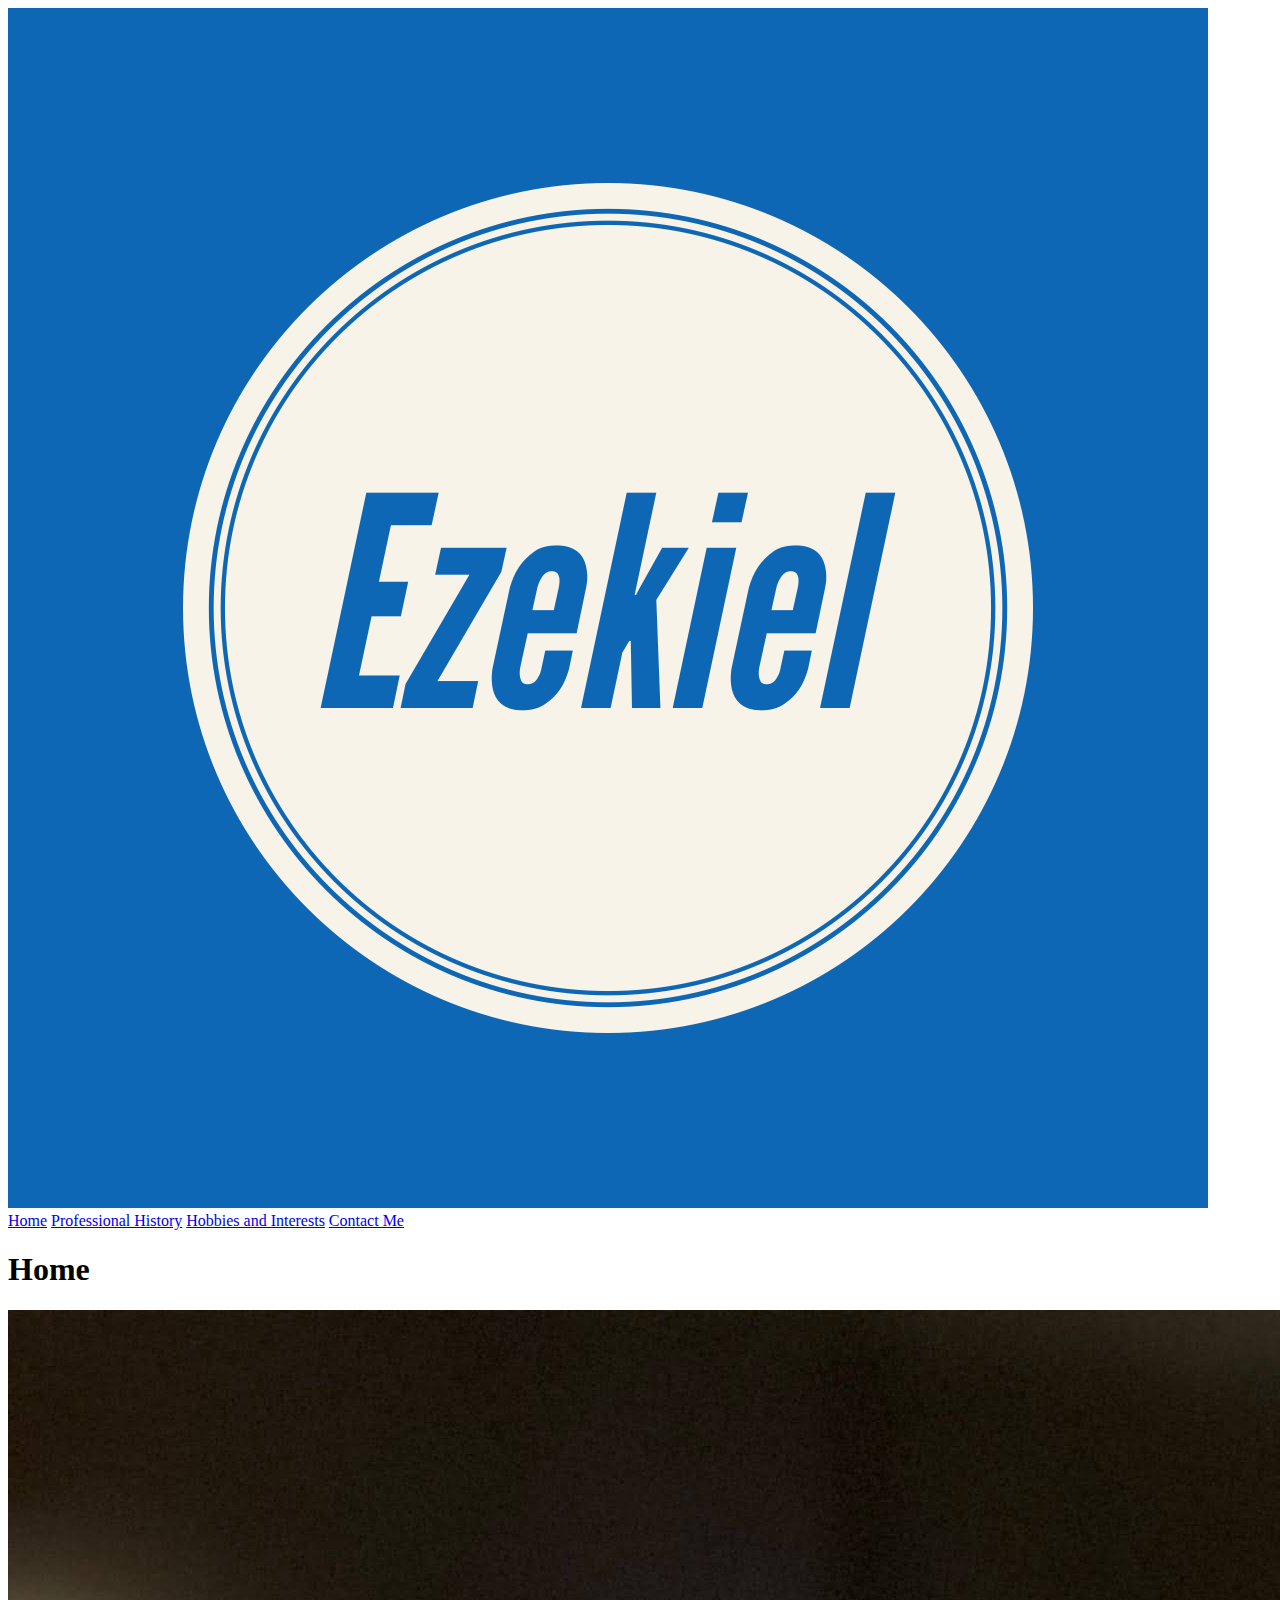
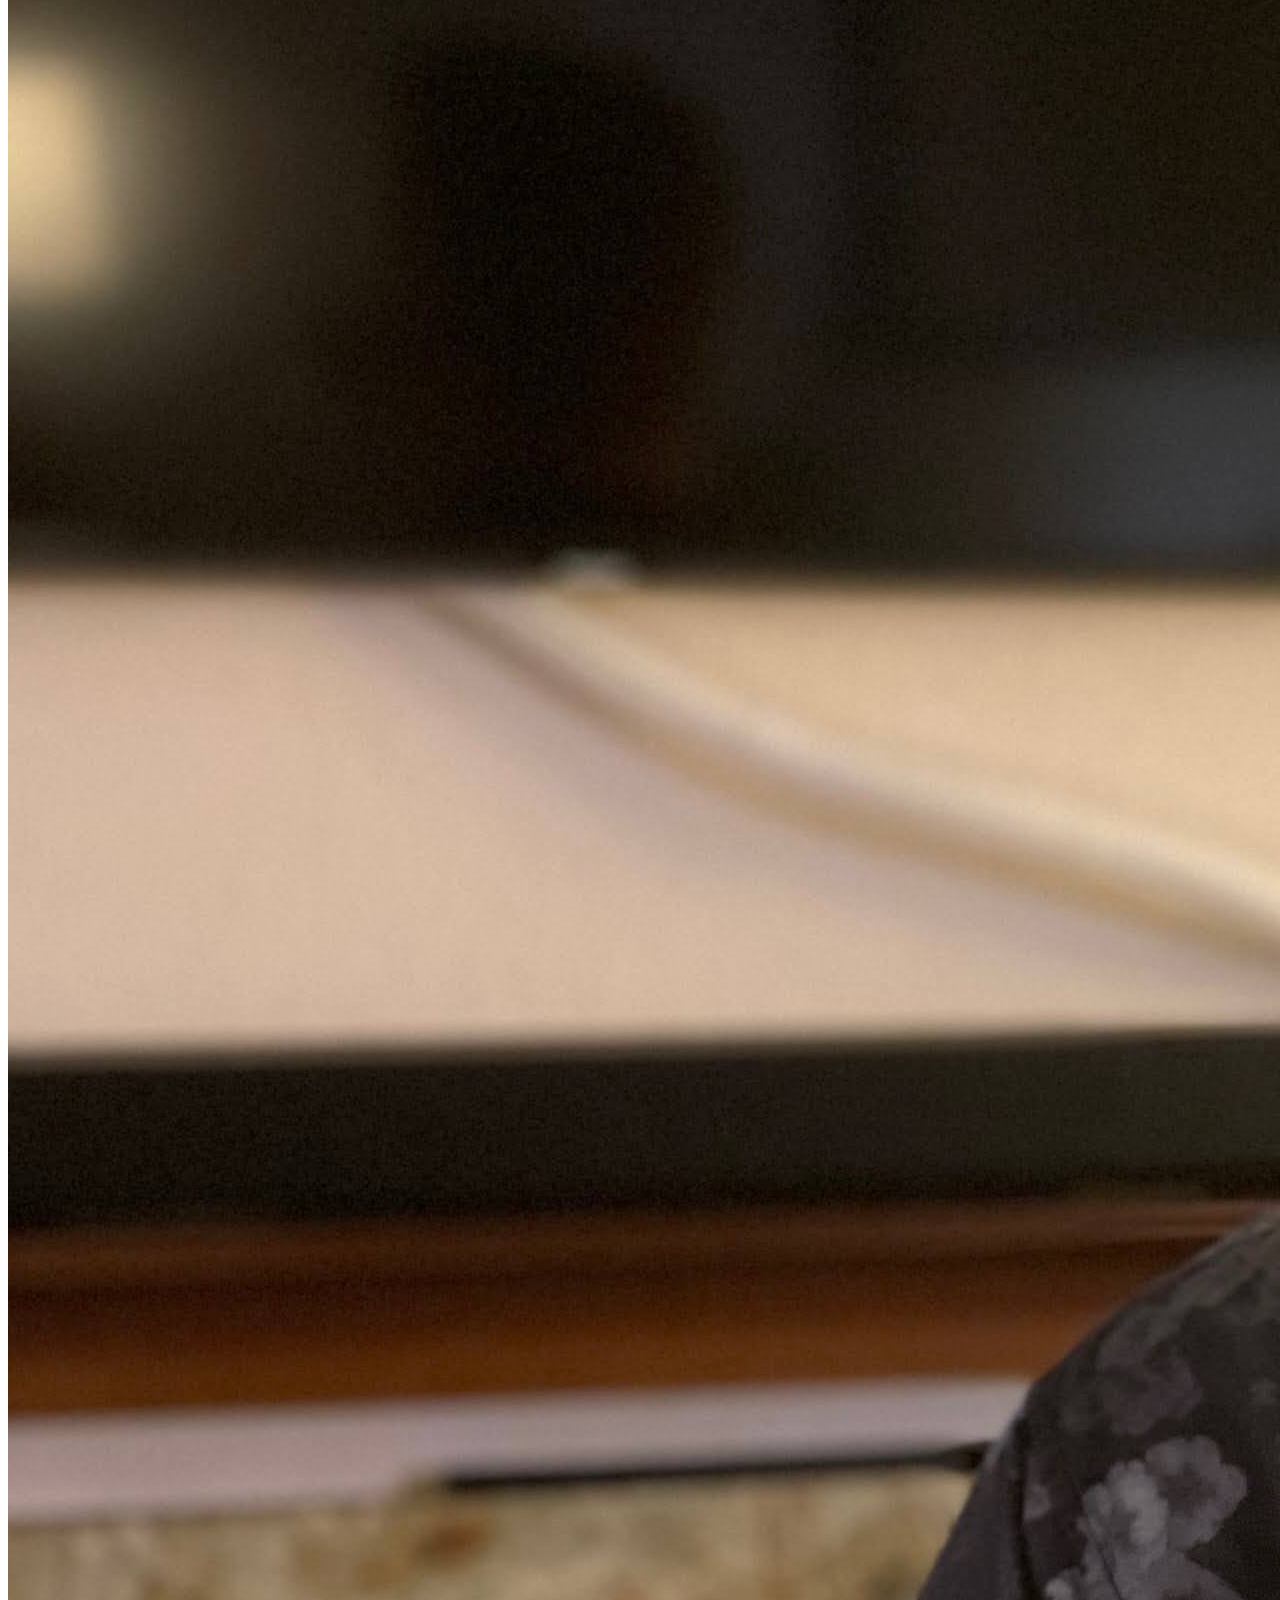
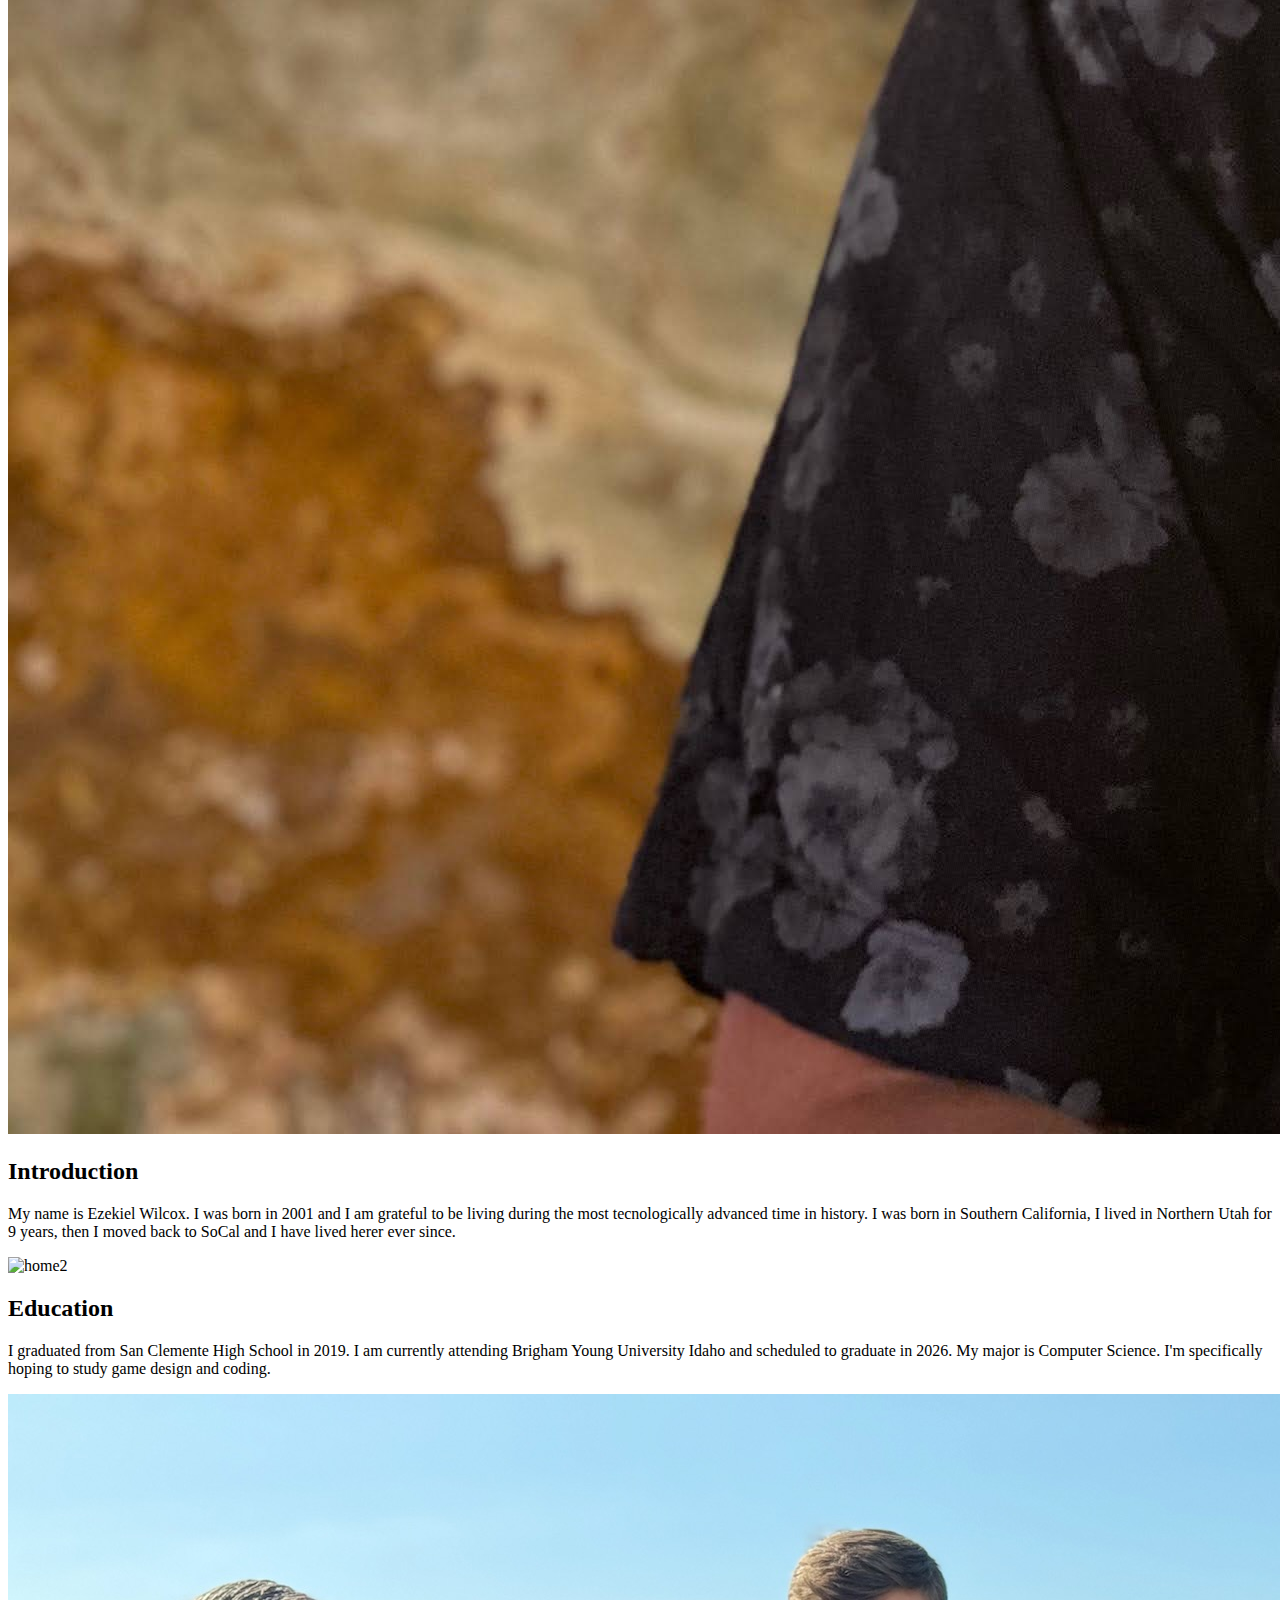
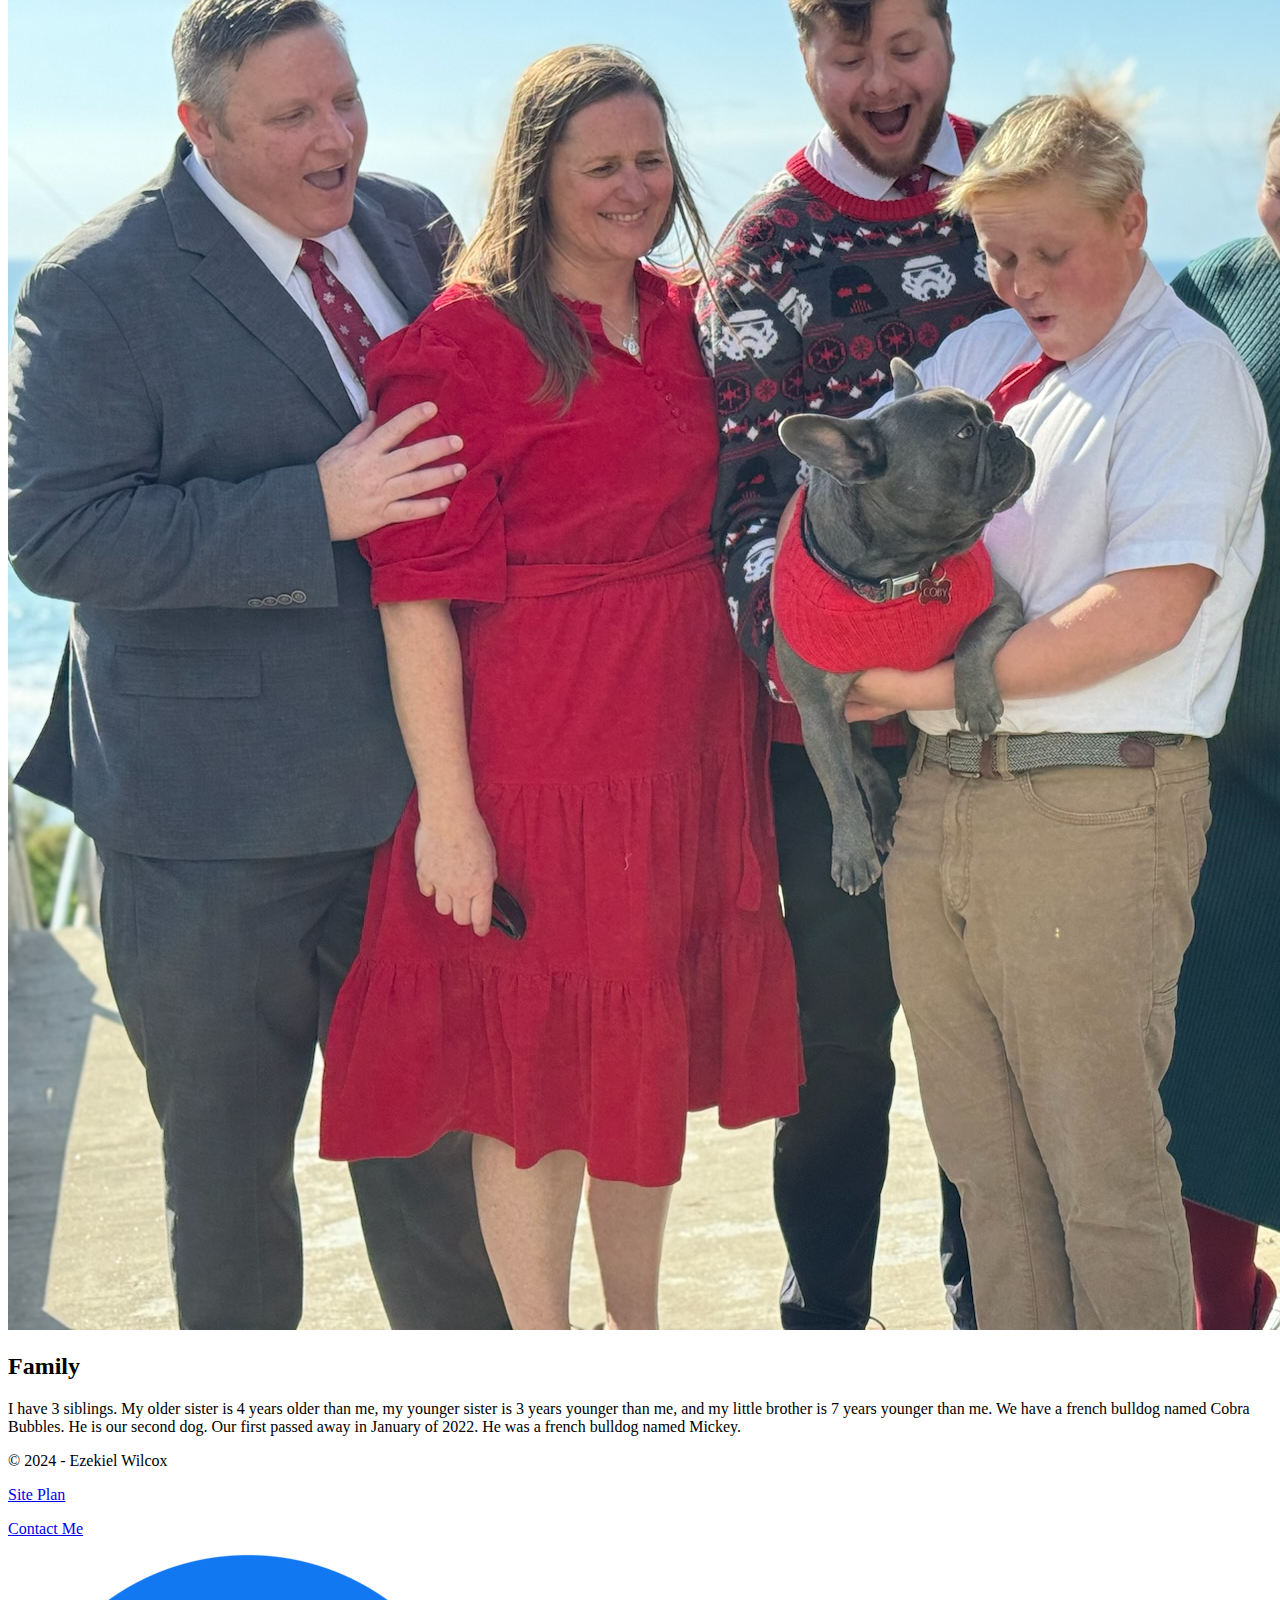
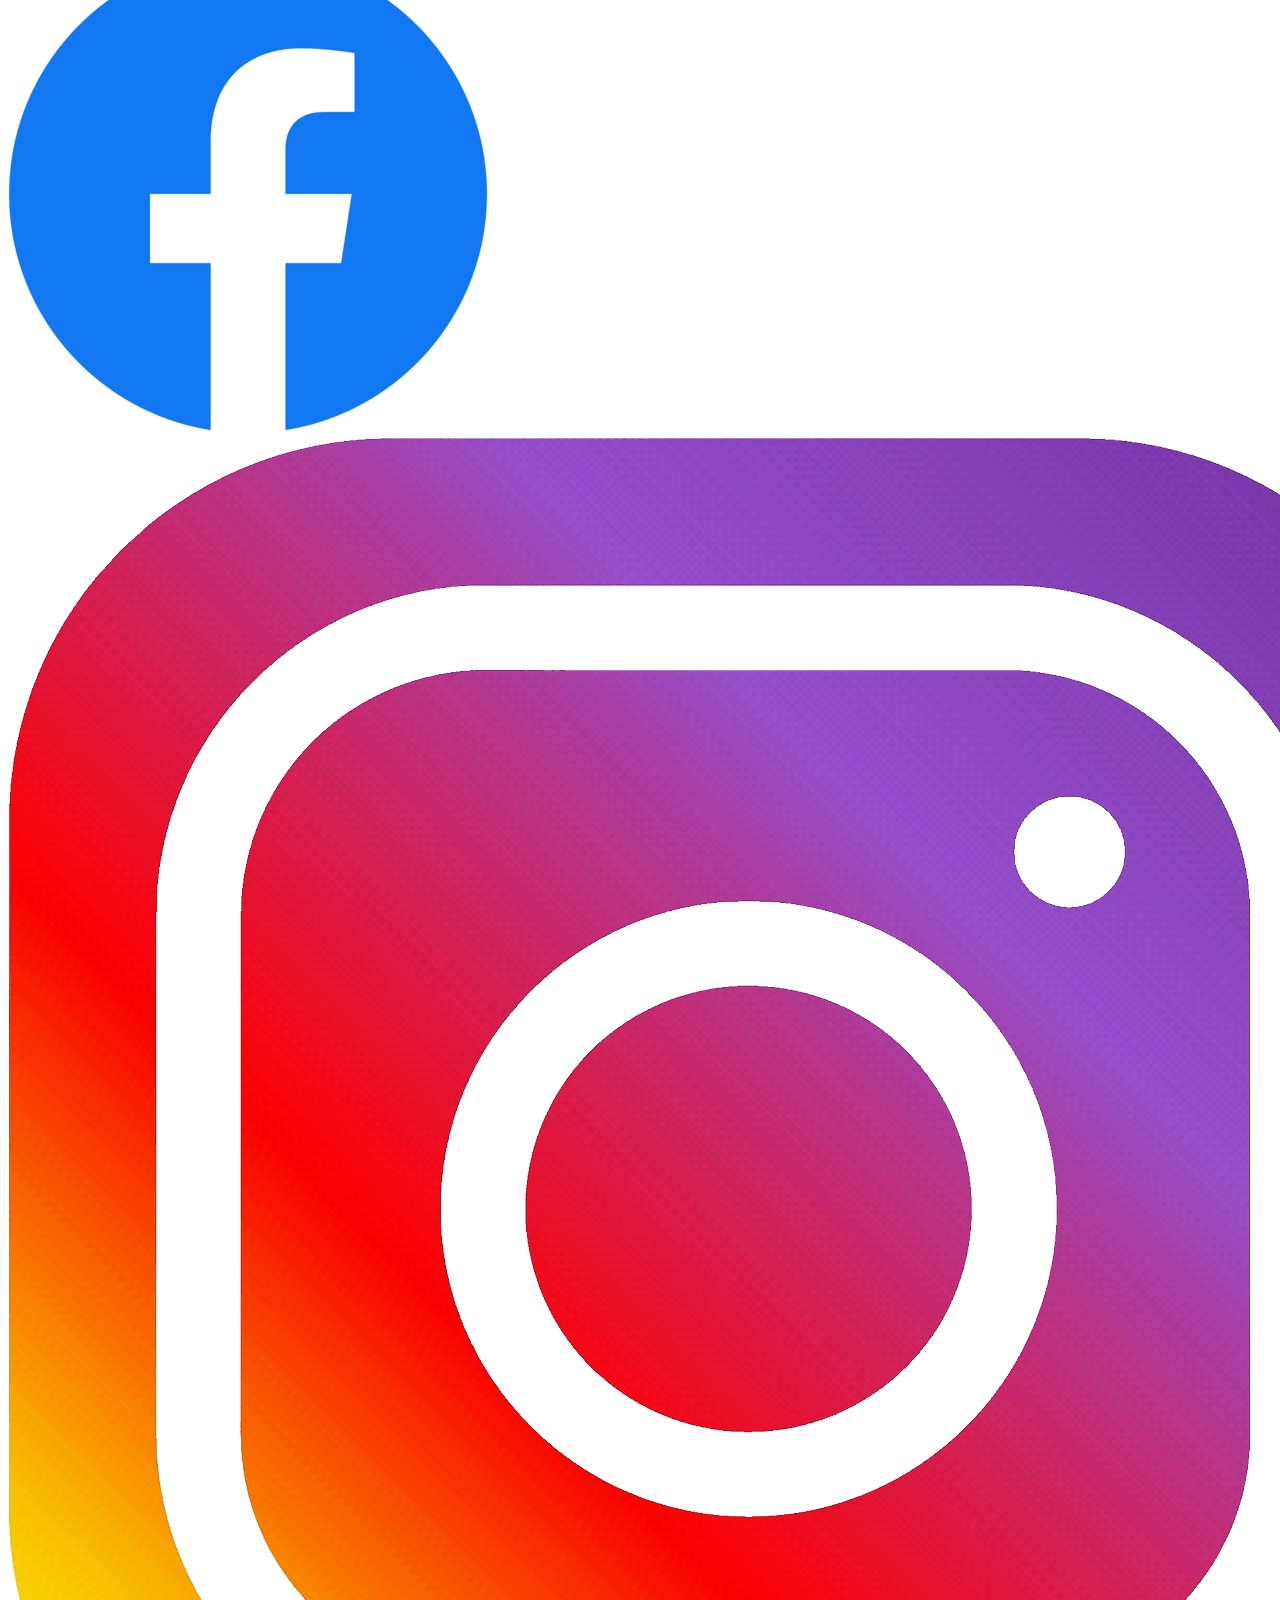
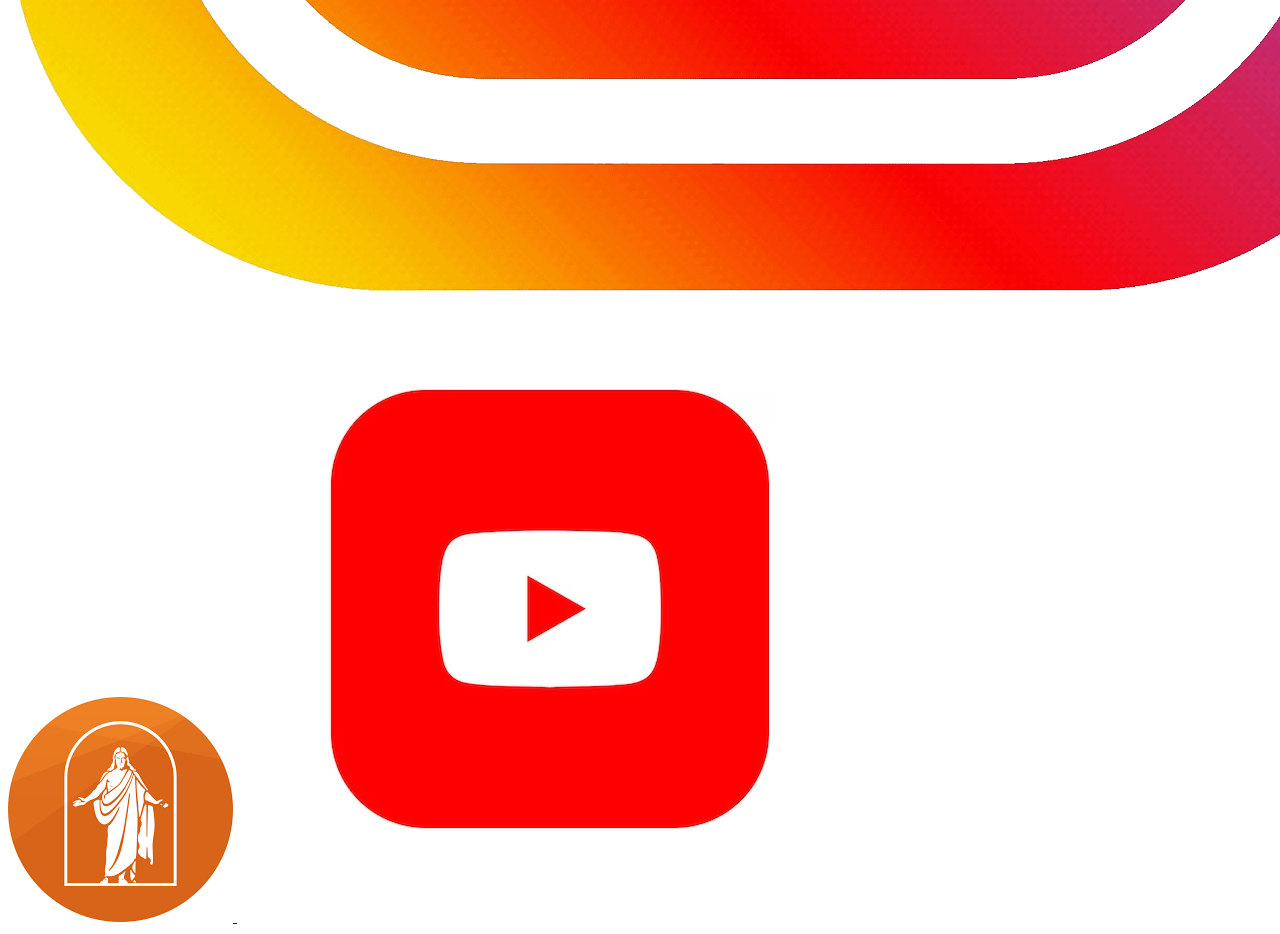
==== personalsite/index.html @ 20a60b7f "personal site html and content" ====
<!DOCTYPE html>
<html lang="en">
<head>
    <meta charset="UTF-8">
    <meta http-equiv="X-UA-Compatible" content="IE=edge">
    <meta name="viewport" content="width=device-width, initial-scale=1.0">
    <title>Ezekiel's Personal Site | Home</title>
    <link rel="stylesheet" href="styles/tbd.css">
</head>
<body>
    <div id="content">
        <header>
            <a id="logo_link" href="index.html">
                <img class="logo" src="images/ezekiel-logo.jpeg" alt="ezekiel-logo">
            </a>
            <nav>
                <a href="index.html">Home</a>
                <a href="professional_history.html">Professional History</a>
                <a href="hobbies_and_interests.html">Hobbies and Interests</a>
                <a href="contactme.html">Contact Me</a>
                </nav>
        </header>
        <div id="hero">
            <section id="hero-msg">
                <h1 class="home-title">Home</h1>
            </section>
        </div>
        <main class="home-grid">
            <div id="background"></div>
            <img class="home1" src="images/home1.JPG" alt="home1">
            <section class="msg_1">
                <h2>Introduction</h2>
                <p>My name is Ezekiel Wilcox. I was born in 2001 and I am grateful to be living during the most tecnologically advanced time in history. I was born in Southern California, I lived in Northern Utah for 9 years, then I moved back to SoCal and I have lived herer ever since.</p>
            </section>
            <img class="home2" src="images/home2.JPG" alt="home2">
            <section class="msg_2">
                <h2>Education</h2>
                <p>I graduated from San Clemente High School in 2019. I am currently attending Brigham Young University Idaho and scheduled to graduate in 2026. My major is Computer Science. I'm specifically hoping to study game design and coding.</p>
            </section>
            <img class="home3" src="images/home3.JPG" alt="home3">
            <section class="msg_3">
                <h2>Family</h2>
                <p>I have 3 siblings. My older sister is 4 years older than me, my younger sister is 3 years younger than me, and my little brother is 7 years younger than me. We have a french bulldog named Cobra Bubbles. He is our second dog. Our first passed away in January of 2022. He was a french bulldog named Mickey.</p>
            </section>
        </main>
        <footer>
            <p>&copy; 2024 - Ezekiel Wilcox</p>
            <p><a href="personal-site-plan.html">Site Plan</a></p>
            <p><a href="contactme.html">Contact Me</a></p>
            <div class="social">
                <a href="https://www.facebook.com/profile.php?id=100004935918638" target="_blank">
                    <img src="images/facebook_logo.png" alt="fb icon">
                </a>
                <a href="https://www.instagram.com/3zekielwilcox/">
                    <img src="images/insta-logo.png" alt="instagram icon">
                </a>
                <a href="https://www.churchofjesuschrist.org/comeuntochrist">
                    <img src="images/comeuntochrist.png" alt="comeuntochrist icon">
                </a>
                <a href="https://www.youtube.com/channel/UCJiYwvIanVc1GBtUMlrq6Hw">
                    <img src="images/youtube-logo.avif" alt="instagram icon">
                </a>
            </div>
        </footer>
    </div>
</body>
</html>
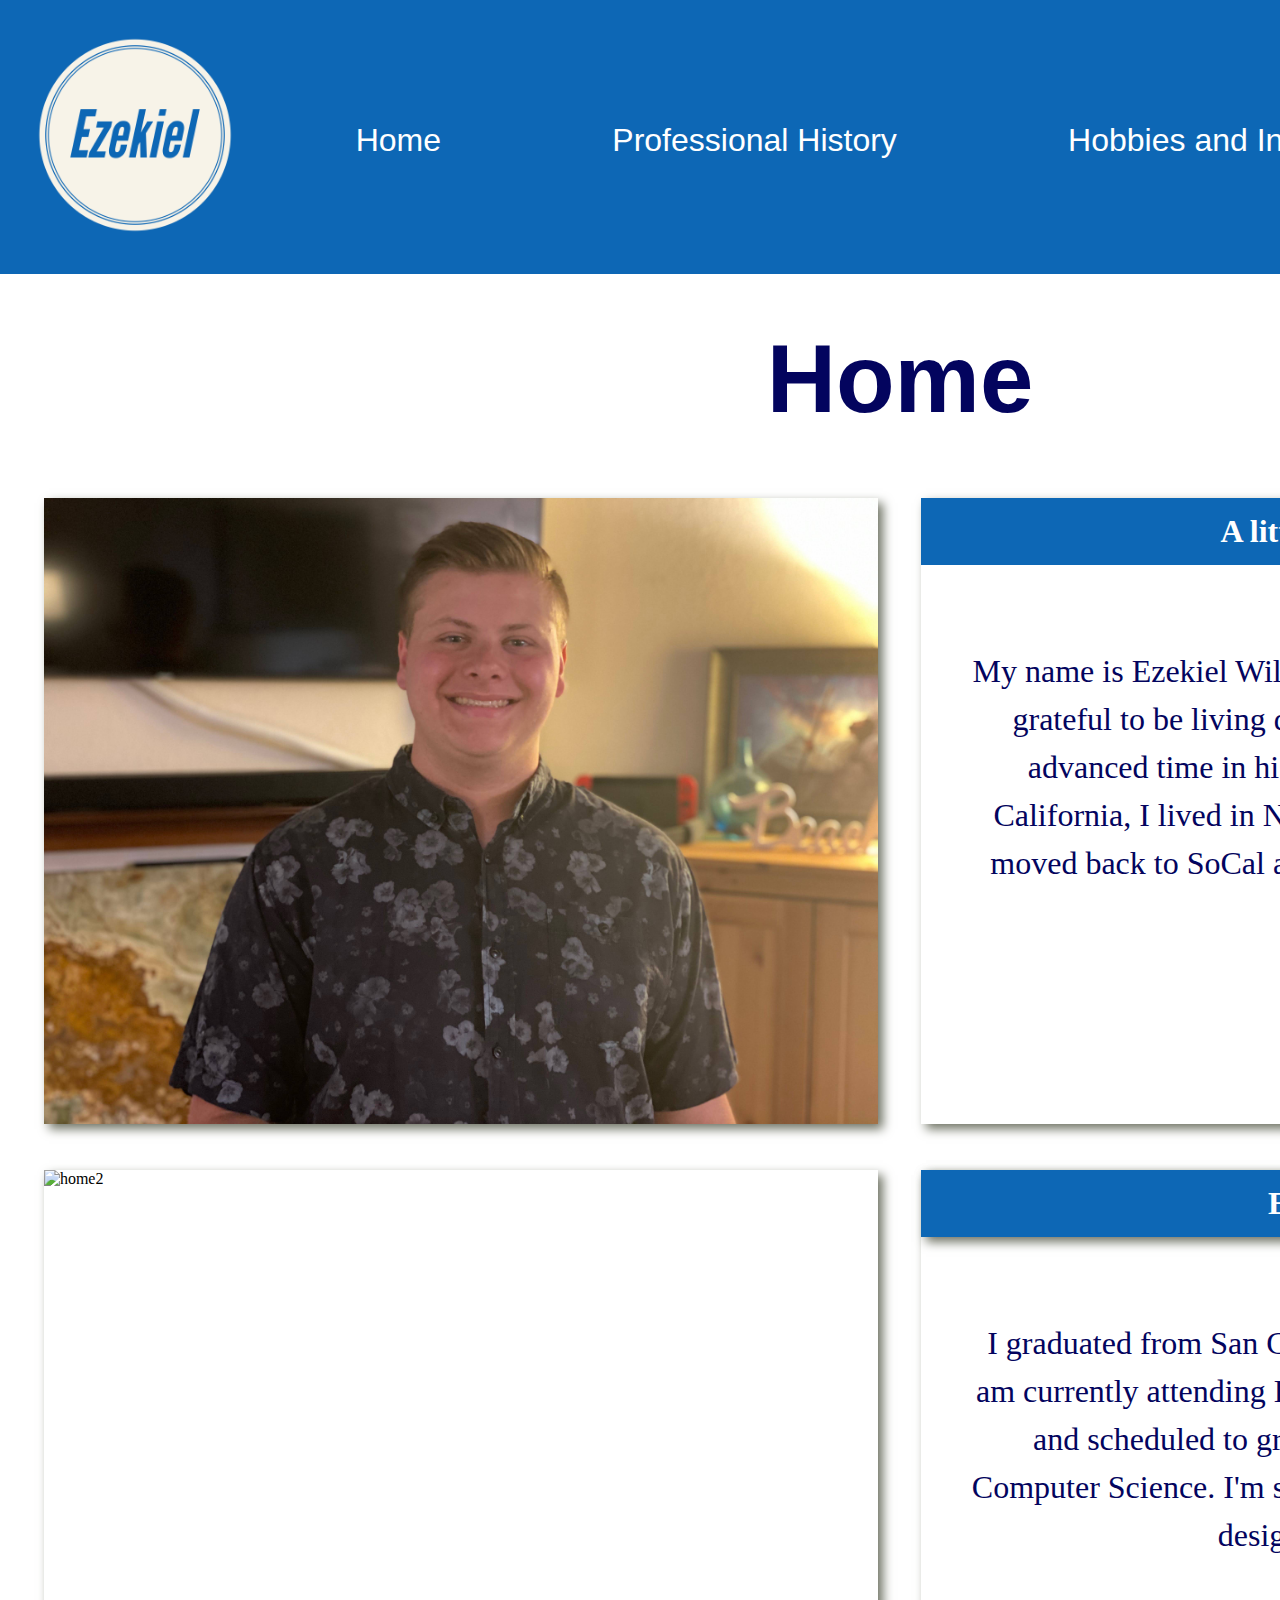
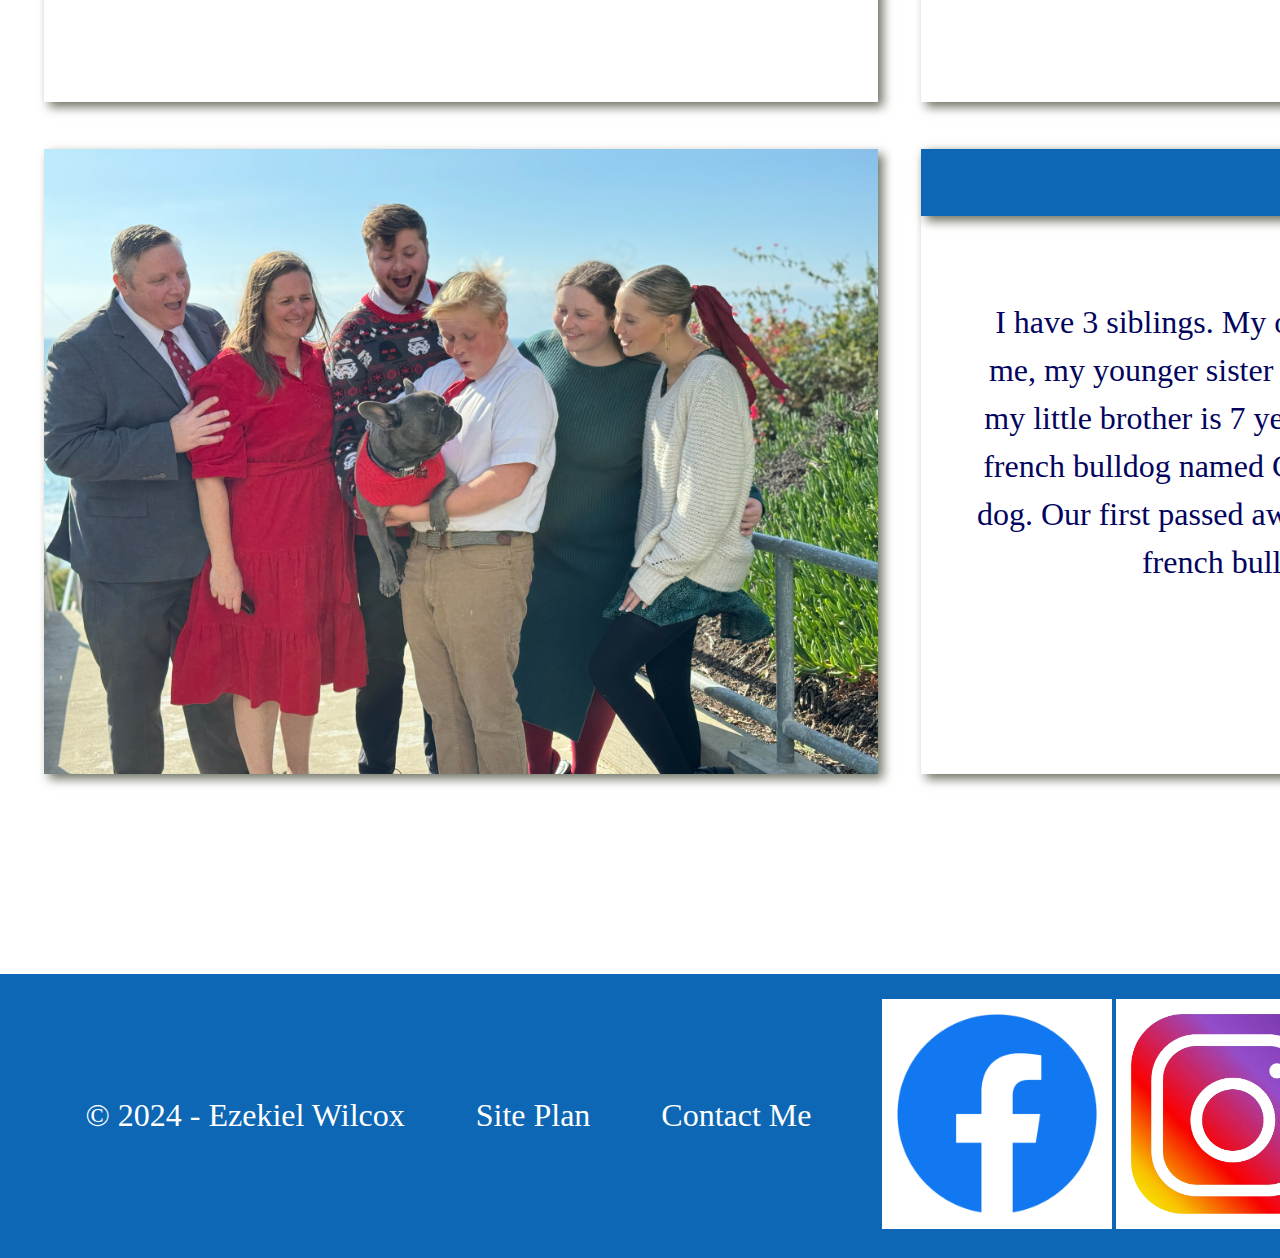
==== commit d0b84dd1: "Home page CSS" ====
--- a/personalsite/index.html
+++ b/personalsite/index.html
@@ -5,13 +5,13 @@
     <meta http-equiv="X-UA-Compatible" content="IE=edge">
     <meta name="viewport" content="width=device-width, initial-scale=1.0">
     <title>Ezekiel's Personal Site | Home</title>
-    <link rel="stylesheet" href="styles/tbd.css">
+    <link rel="stylesheet" href="styles/styles.css">
 </head>
 <body>
     <div id="content">
         <header>
             <a id="logo_link" href="index.html">
-                <img class="logo" src="images/ezekiel-logo.jpeg" alt="ezekiel-logo">
+                <img class="ezekiel-logo" src="images/ezekiel-logo.jpeg" alt="ezekiel-logo">
             </a>
             <nav>
                 <a href="index.html">Home</a>
@@ -29,8 +29,8 @@
             <div id="background"></div>
             <img class="home1" src="images/home1.JPG" alt="home1">
             <section class="msg_1">
-                <h2>Introduction</h2>
-                <p>My name is Ezekiel Wilcox. I was born in 2001 and I am grateful to be living during the most tecnologically advanced time in history. I was born in Southern California, I lived in Northern Utah for 9 years, then I moved back to SoCal and I have lived herer ever since.</p>
+                <h2>A little About Me</h2>
+                <p>My name is Ezekiel Wilcox. I was born in 2001 and I am grateful to be living during the most tecnologically advanced time in history. I was born in Southern California, I lived in Northern Utah for 9 years, then I moved back to SoCal and I have lived here ever since.</p>
             </section>
             <img class="home2" src="images/home2.JPG" alt="home2">
             <section class="msg_2">
--- a/personalsite/styles/styles.css
+++ b/personalsite/styles/styles.css
@@ -0,0 +1,202 @@
+header {
+    background-color: #0D67B5;
+    display: grid;
+    grid-template-columns: 15% auto;
+    min-width: 1800px;
+}
+
+.ezekiel-logo {
+    max-width: 100%;
+}
+
+nav {
+    display: flex;
+    justify-content: space-around;
+}
+
+nav a {
+    font-family: 'Arial', 'Sans Serif';
+    text-align: center;
+    color: #FFF;
+    background-color: #0D67B5;
+    text-decoration: none;
+    padding-top: 8%;
+    padding-left: 35px;
+    padding-right: 35px;
+    font-size: 2em;
+}
+
+nav a:hover {
+    color: #0D67B5;
+    background-color: #FFF;
+}
+
+.home-title {
+    font-family: 'Arial', 'Sans Serif';
+    font-size: 6em;
+    color: #03045E;
+    margin-top: 50px;
+    text-align: center;
+}
+
+body {
+    max-width: 100%;
+    min-width: 1800px;
+    background-color: #FFF;
+    margin: 0;
+    padding: 0;
+}
+
+h2 {
+    margin: 0;
+}
+
+#content {
+    margin: 0 auto;
+}
+
+.home-grid {
+    display: grid;
+    grid-template-columns: 2.5% 50% 50% 2.5%;
+    grid-template-rows: 1fr 2.5% 1fr 2.5% 1fr;
+    max-width: 97.5%;
+}
+
+.home1 {
+    width: 95%;
+    max-width: 100%;
+    grid-column: 2 / 3;
+    grid-row: 1 / 2;
+    box-shadow: 5px 5px 10px #6f7364;
+}
+
+.home2 {
+    width: 95%;
+    max-width: 100%;
+    grid-column: 2 / 3;
+    grid-row: 3 / 4;
+    box-shadow: 5px 5px 10px #6f7364;
+}
+
+.home3 {
+    width: 95%;
+    max-width: 100%;
+    grid-column: 2 / 3;
+    grid-row: 5 / 6;
+    box-shadow: 5px 5px 10px #6f7364;
+}
+
+.msg_1 {
+    width: 95%;
+    background-color: #FFF;
+    grid-column: 3 / 4;
+    grid-row: 1 / 2;
+    box-shadow: 5px 5px 10px #6f7364;
+}
+
+.msg_1 h2 {
+    color: #FFF;
+    background-color: #0D67B5;
+    font-size: 2em;
+    padding: 15px;
+    text-align: center;
+    box-shadow: 5px #6f7364;
+}
+
+.msg_1 p {
+    color: #03045E;
+    font-family: 'Sans Serif';
+    font-size: 2em;
+    text-align: center;
+    line-height: 1.5em;
+    padding: 50px;
+}
+
+.msg_2 {
+    width: 95%;
+    background-color: #FFF;
+    grid-column: 3 / 4;
+    grid-row: 3 / 4;
+    box-shadow: 5px 5px 10px #6f7364;
+}
+
+.msg_2 h2 {
+    color: #FFF;
+    background-color: #0D67B5;
+    font-size: 2em;
+    padding: 15px;
+    text-align: center;
+    box-shadow: 5px 5px 10px #6f7364;
+}
+
+.msg_2 p {
+    color: #03045E;
+    font-family: 'Sans Serif';
+    font-size: 2em;
+    text-align: center;
+    line-height: 1.5em;
+    padding: 50px;
+}
+
+.msg_3 {
+    width: 95%;
+    background-color: #FFF;
+    grid-column: 3 / 4;
+    grid-row: 5 / 6;
+    box-shadow: 5px 5px 10px #6f7364;
+}
+
+.msg_3 h2 {
+    color: #FFF;
+    background-color: #0D67B5;
+    font-size: 2em;
+    padding: 15px;
+    text-align: center;
+    box-shadow: 5px 5px 10px #6f7364;
+}
+
+.msg_3 p {
+    color: #03045E;
+    font-family: 'Sans Serif';
+    font-size: 2em;
+    text-align: center;
+    line-height: 1.5em;
+    padding: 50px;
+}
+
+footer {
+    min-width: 1800px;
+    color: #FFF;
+    background-color: #0D67B5;
+    padding: 25px 50px;
+    margin-top: 200px;
+    display: flex;
+    justify-content: space-around;
+    align-items: center;
+}
+
+footer a {
+    color: #FFF;
+    background-color: #0D67B5;
+    text-decoration: none;
+    margin-top: 200px
+}
+
+footer a:hover {
+    color: #0D67B5;
+    background-color: #FFF;
+}
+
+footer .social img {
+    padding: 15px;
+    max-width: 200px;
+    background-color: #FFF;
+}
+
+footer .social img:hover {
+    transform: scale(1.1);
+}
+
+footer p {
+    font-size: 2em;
+}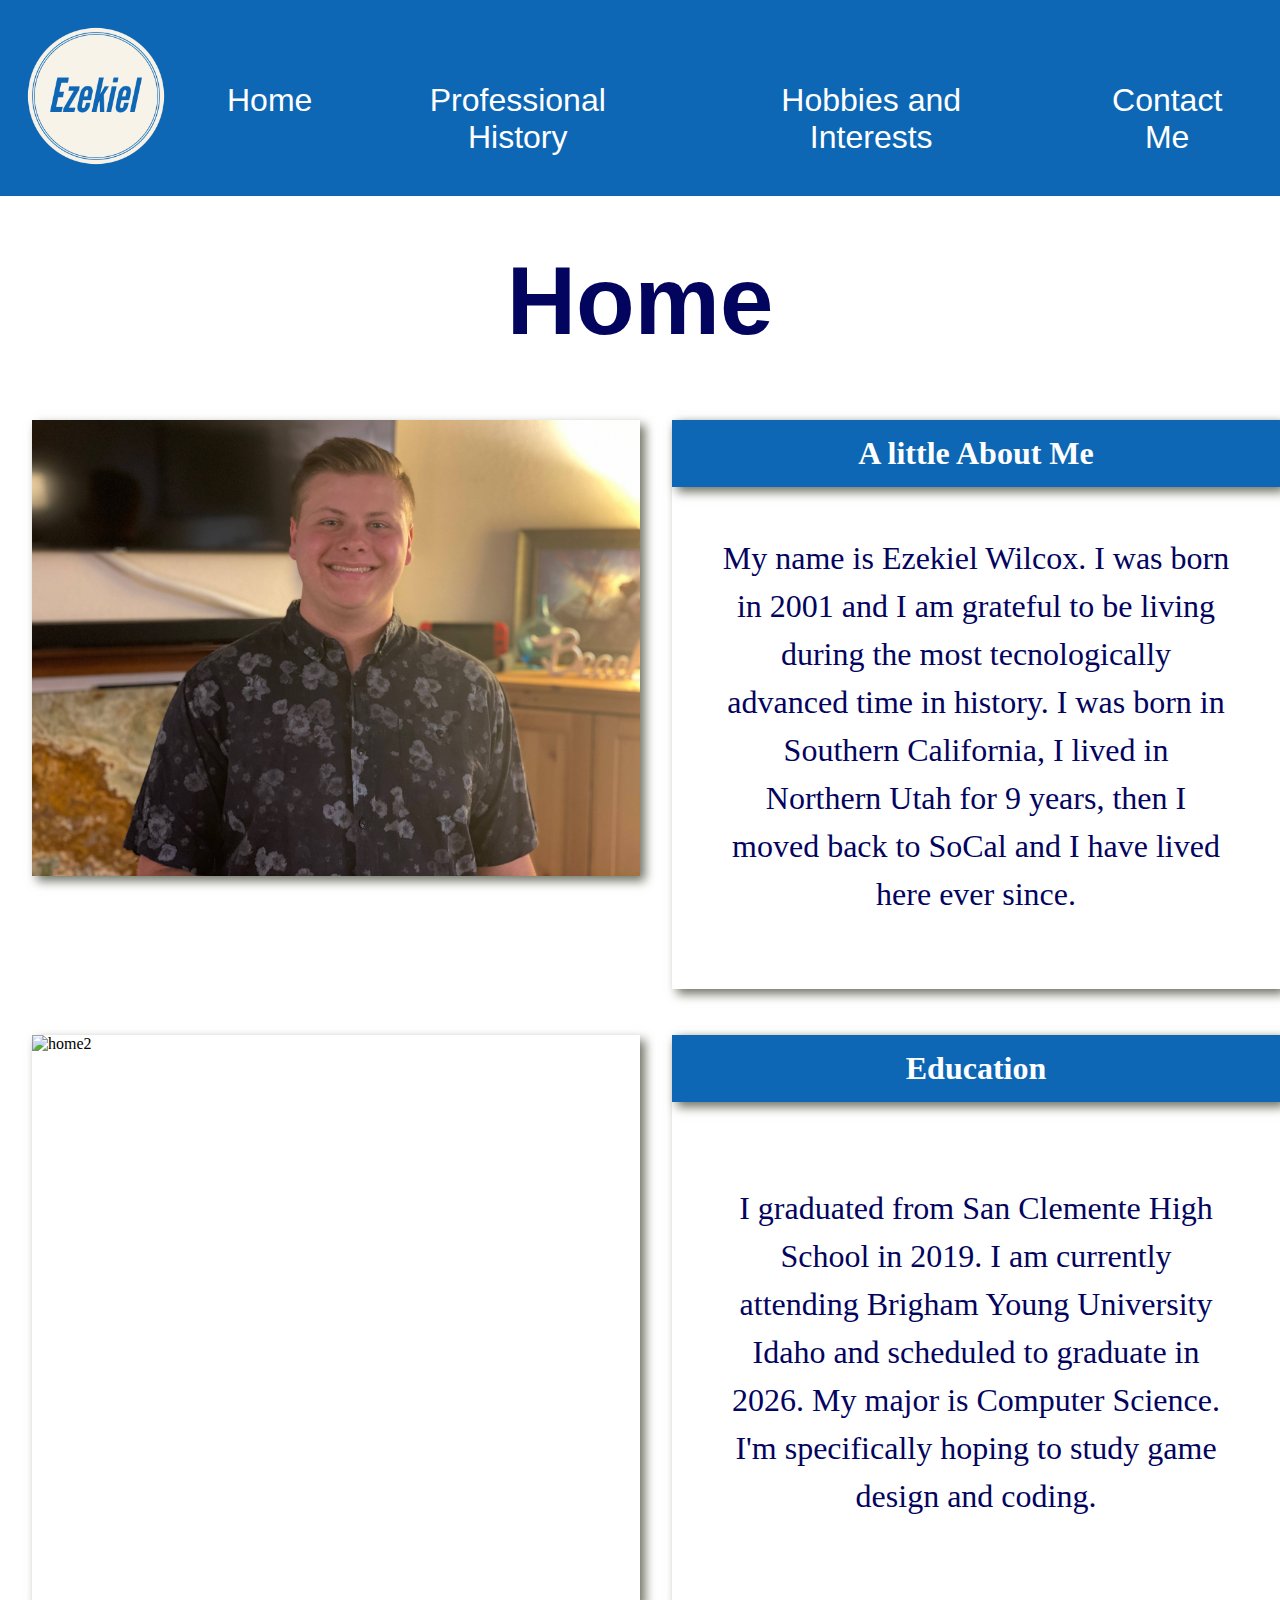
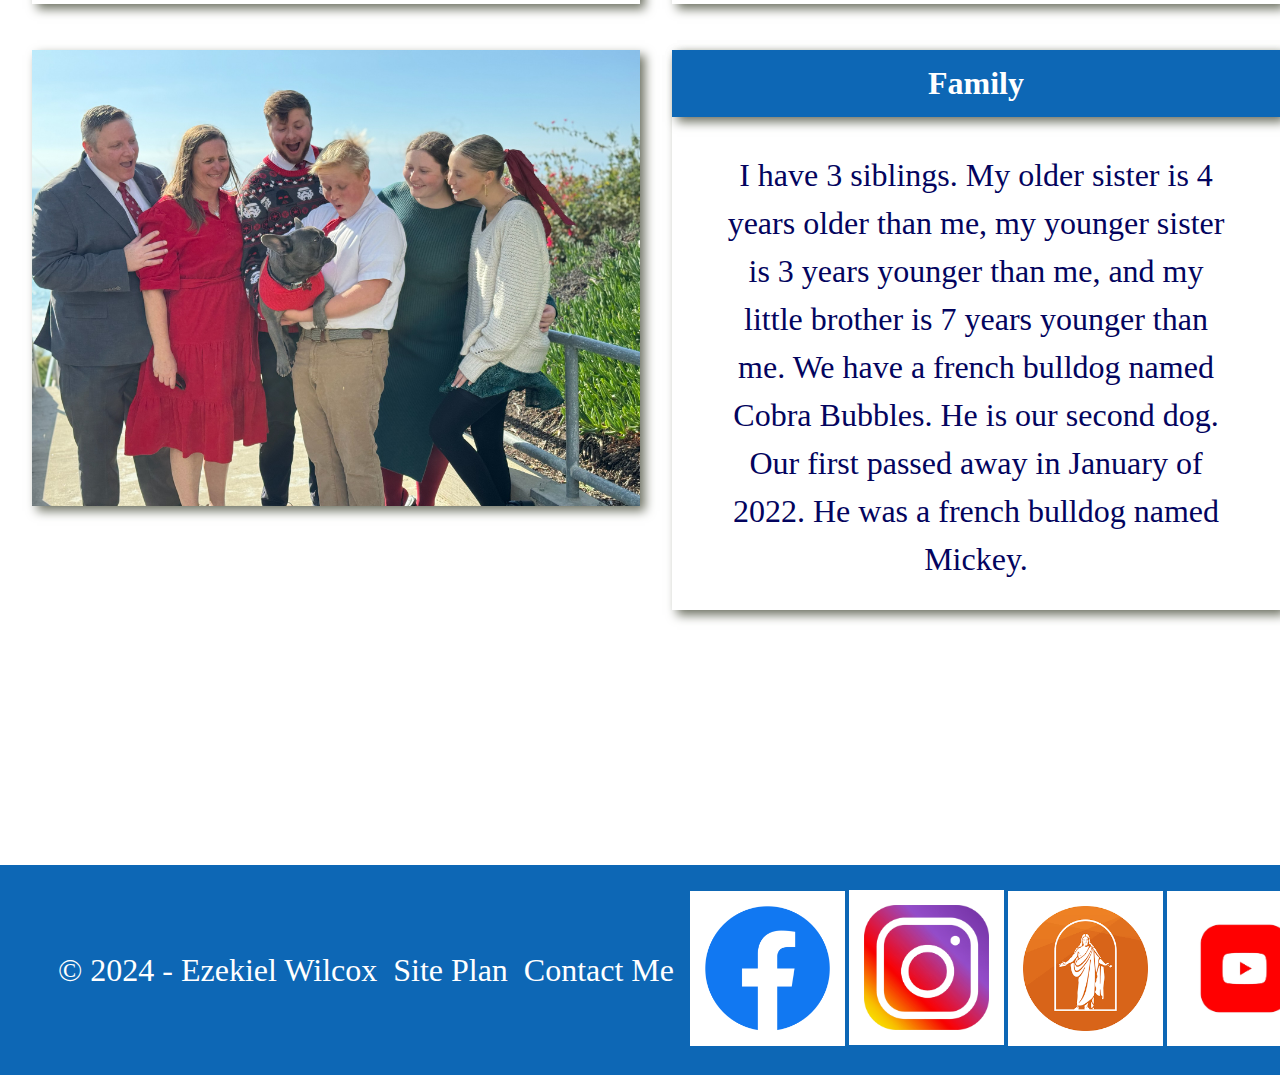
==== commit 99cbfb68: "adjustments" ====
--- a/personalsite/index.html
+++ b/personalsite/index.html
@@ -48,17 +48,17 @@
             <p><a href="personal-site-plan.html">Site Plan</a></p>
             <p><a href="contactme.html">Contact Me</a></p>
             <div class="social">
-                <a href="https://www.facebook.com/profile.php?id=100004935918638" target="_blank">
-                    <img src="images/facebook_logo.png" alt="fb icon">
+                <a href="https://www.facebook.com/profile.php?id=100004935918638" target="Facebook">
+                    <img src="images/facebook_logo.png" alt="fb_icon">
                 </a>
-                <a href="https://www.instagram.com/3zekielwilcox/">
-                    <img src="images/insta-logo.png" alt="instagram icon">
+                <a href="https://www.instagram.com/3zekielwilcox/" target="Instagram"></a>
+                    <img class="insta-logo" src="images/insta-logo.png" alt="instagram_icon">
                 </a>
-                <a href="https://www.churchofjesuschrist.org/comeuntochrist">
-                    <img src="images/comeuntochrist.png" alt="comeuntochrist icon">
+                <a href="https://www.churchofjesuschrist.org/comeuntochrist" target="ComeUntoChrist.org"></a>
+                    <img src="images/comeuntochrist.png" alt="comeuntochrist_icon">
                 </a>
-                <a href="https://www.youtube.com/channel/UCJiYwvIanVc1GBtUMlrq6Hw">
-                    <img src="images/youtube-logo.avif" alt="instagram icon">
+                <a href="https://www.youtube.com/channel/UCJiYwvIanVc1GBtUMlrq6Hw" target="Youtube.com"></a>
+                    <img src="images/youtube-logo.avif" alt="youtube_icon">
                 </a>
             </div>
         </footer>
--- a/personalsite/styles/styles.css
+++ b/personalsite/styles/styles.css
@@ -2,7 +2,8 @@
     background-color: #0D67B5;
     display: grid;
     grid-template-columns: 15% auto;
-    min-width: 1800px;
+    width: 100%;
+    max-width: 1500px;
 }
 
 .ezekiel-logo {
@@ -20,7 +21,7 @@
     color: #FFF;
     background-color: #0D67B5;
     text-decoration: none;
-    padding-top: 8%;
+    padding-top: 7.5%;
     padding-left: 35px;
     padding-right: 35px;
     font-size: 2em;
@@ -40,8 +41,9 @@
 }
 
 body {
-    max-width: 100%;
-    min-width: 1800px;
+    width: 100%;
+    max-width: 1600px;
+    min-width: 1200px;
     background-color: #FFF;
     margin: 0;
     padding: 0;
@@ -59,7 +61,7 @@
     display: grid;
     grid-template-columns: 2.5% 50% 50% 2.5%;
     grid-template-rows: 1fr 2.5% 1fr 2.5% 1fr;
-    max-width: 97.5%;
+    max-width: 1450px;
 }
 
 .home1 {
@@ -88,6 +90,8 @@
 
 .msg_1 {
     width: 95%;
+    min-width: 600px;
+    min-height: 80%;
     background-color: #FFF;
     grid-column: 3 / 4;
     grid-row: 1 / 2;
@@ -100,7 +104,7 @@
     font-size: 2em;
     padding: 15px;
     text-align: center;
-    box-shadow: 5px #6f7364;
+    box-shadow: 5px 5px 10px #6f7364;
 }
 
 .msg_1 p {
@@ -110,10 +114,13 @@
     text-align: center;
     line-height: 1.5em;
     padding: 50px;
+    margin-bottom: -3.5em;
+    margin-top: -0.1em;
 }
 
 .msg_2 {
     width: 95%;
+    max-height: 100%;
     background-color: #FFF;
     grid-column: 3 / 4;
     grid-row: 3 / 4;
@@ -136,10 +143,12 @@
     text-align: center;
     line-height: 1.5em;
     padding: 50px;
+    
 }
 
 .msg_3 {
     width: 95%;
+    max-height: 91%;
     background-color: #FFF;
     grid-column: 3 / 4;
     grid-row: 5 / 6;
@@ -162,10 +171,12 @@
     text-align: center;
     line-height: 1.5em;
     padding: 50px;
+    margin-top: -0.5em;
 }
 
 footer {
-    min-width: 1800px;
+    width: 100%;
+    max-width: 1400px;
     color: #FFF;
     background-color: #0D67B5;
     padding: 25px 50px;
@@ -189,7 +200,7 @@
 
 footer .social img {
     padding: 15px;
-    max-width: 200px;
+    max-width: 125px;
     background-color: #FFF;
 }
 
@@ -199,4 +210,331 @@
 
 footer p {
     font-size: 2em;
+}
+
+.insta-logo {
+    margin-bottom: 1px;
+}
+
+/* ----------------------------------- */
+
+.prof-title {
+    font-family: 'Arial', 'Sans Serif';
+    font-size: 6em;
+    color: #03045E;
+    margin-top: 50px;
+    text-align: center;
+}
+
+.prof-grid {
+    display: grid;
+    grid-template-columns: 2.5% 50% 50% 2.5%;
+    grid-template-rows: 0.75fr 2.5% 0.5fr 1% 0.5fr 2.5% 0.5fr;
+    max-width: 1450px;
+}
+
+.pro_history2 {
+    max-width: 65%;
+    grid-column: 2 / 3;
+    grid-row: 1 / 2;
+    box-shadow: 5px 5px 10px #6f7364;
+}
+
+.mission {
+    width: 99%;
+    grid-column: 2 / 4;
+    grid-row: 3 / 4;
+    box-shadow: 5px 5px 10px #6f7364;
+}
+
+.pro_history1 {
+    width: 70%;
+    grid-column: 2 / 3;
+    grid-row: 7 / 8;
+    box-shadow: 5px 5px 10px #6f7364;
+}
+
+.msg_9 {
+    width: 127.5%;
+    background-color: #FFF;
+    grid-column: 3 / 4;
+    grid-row: 1 / 2;
+    box-shadow: 5px 5px 10px #6f7364;
+    margin-left: -30%;
+}
+
+.msg_9 h2 {
+    color: #FFF;
+    background-color: #0D67B5;
+    font-size: 2em;
+    padding: 15px;
+    text-align: center;
+    box-shadow: 5px 5px 10px #6f7364;
+}
+
+.msg_9 p {
+    color: #03045E;
+    font-family: 'Sans Serif';
+    font-size: 2em;
+    text-align: center;
+    line-height: 1.75em;
+    padding: 15px;
+}
+
+.msg_4 {
+    width: 99%;
+    background-color: #FFF;
+    grid-column: 2 / 4;
+    grid-row: 5 / 6;
+    box-shadow: 5px 5px 10px #6f7364;
+}
+
+.msg_4 h2 {
+    color: #FFF;
+    background-color: #0D67B5;
+    font-size: 2em;
+    padding: 15px;
+    text-align: center;
+    box-shadow: 5px 5px 10px #6f7364;
+}
+
+.msg_4 p {
+    color: #03045E;
+    font-family: 'Sans Serif';
+    font-size: 2em;
+    text-align: center;
+    line-height: 1.5em;
+    padding: 15px;
+}
+
+.msg_5 {
+    width: 123%;
+    background-color: #FFF;
+    grid-column: 3 / 4;
+    grid-row: 7 / 8;
+    box-shadow: 5px 5px 10px #6f7364;
+    margin-left: -25%;
+    margin-bottom: -10%;
+}
+
+.msg_5 h2 {
+    color: #FFF;
+    background-color: #0D67B5;
+    font-size: 2em;
+    padding: 15px;
+    text-align: center;
+    box-shadow: 5px 5px 10px #6f7364;
+}
+
+.msg_5 p {
+    color: #03045E;
+    font-family: 'Sans Serif';
+    font-size: 2em;
+    text-align: center;
+    line-height: 1.5em;
+    padding: 15px;
+}
+
+/* ----------------------------------- */
+
+.hob-title {
+    font-family: 'Arial', 'Sans Serif';
+    font-size: 6em;
+    color: #03045E;
+    margin-top: 50px;
+    text-align: center;
+}
+
+.hob-grid {
+    display: grid;
+    grid-template-columns: 2.5% 50% 50% 2.5%;
+    grid-template-rows: 0.5fr 2.5% 1.5fr 2.5% 1.5fr;
+    max-width: 1450px;
+}
+
+.sing {
+    width: 120%;
+    grid-column: 2 / 3;
+    grid-row: 1 / 2;
+    box-shadow: 5px 5px 10px #6f7364;
+}
+
+.hobby1 {
+    width: 135%;
+    grid-column: 2 / 3;
+    grid-row: 3 / 4;
+    box-shadow: 5px 5px 10px #6f7364;
+}
+
+.hobby2 {
+    width: 140%;
+    grid-column: 2 / 3;
+    grid-row: 5 / 6;
+    box-shadow: 5px 5px 10px #6f7364;
+}
+
+.msg_6 {
+    width: 70%;
+    max-height: 95%;
+    background-color: #FFF;
+    grid-column: 3 / 4;
+    grid-row: 1 / 2;
+    box-shadow: 5px 5px 10px #6f7364;
+    margin-left: 25%;
+}
+
+.msg_6 h2 {
+    color: #FFF;
+    background-color: #0D67B5;
+    font-size: 2em;
+    padding: 15px;
+    text-align: center;
+    box-shadow: 5px 5px 10px #6f7364;
+}
+
+.msg_6 p {
+    color: #03045E;
+    font-family: 'Sans Serif';
+    font-size: 2em;
+    text-align: center;
+    line-height: 1.5em;
+    padding: 50px;
+    margin-top: -0.5em;
+}
+
+.msg_7 {
+    width: 55%;
+    height: 100%;
+    background-color: #FFF;
+    grid-column: 3 / 4;
+    grid-row: 3 / 4;
+    box-shadow: 5px 5px 10px #6f7364;
+    margin-left: 40%;
+}
+
+.msg_7 h2 {
+    color: #FFF;
+    background-color: #0D67B5;
+    font-size: 2em;
+    padding: 15px;
+    text-align: center;
+    box-shadow: 5px 5px 10px #6f7364;
+}
+
+.msg_7 p {
+    color: #03045E;
+    font-family: 'Sans Serif';
+    font-size: 2em;
+    text-align: center;
+    line-height: 1.5em;
+    padding: 50px;
+    margin-top: -0.5em;
+}
+
+.msg_8 {
+    width: 50%;
+    background-color: #FFF;
+    grid-column: 3 / 4;
+    grid-row: 5 / 6;
+    box-shadow: 5px 5px 10px #6f7364;
+    margin-left: 45%;
+}
+
+.msg_8 h2 {
+    color: #FFF;
+    background-color: #0D67B5;
+    font-size: 2em;
+    padding: 15px;
+    text-align: center;
+    box-shadow: 5px 5px 10px #6f7364;
+}
+
+.msg_8 p {
+    color: #03045E;
+    font-family: 'Sans Serif';
+    font-size: 2em;
+    text-align: center;
+    line-height: 1.5em;
+    padding: 50px;
+    margin-top: -0.5em;
+}
+
+/* ----------------------------------- */
+
+form {
+    /* Center the form on the page */
+    margin: 0 auto;
+    width: 800px;
+    /* Form outline */
+    padding: 2em;
+    border: 1px solid #ccc;
+    border-radius: 1em;
+  }
+  
+  ul {
+    list-style: none;
+    padding: 0;
+    margin: 0;
+  }
+  
+  form li + li {
+    margin-top: 1em;
+  }
+  
+  label {
+    /* Uniform size & alignment */
+    display: inline-block;
+    width: 180px;
+    text-align: right;
+  }
+  
+  input,
+  textarea {
+    /* To make sure that all text fields have the same font settings
+       By default, textareas have a monospace font */
+    font: 1em sans-serif;
+  
+    /* Uniform text field size */
+    width: 600px;
+    box-sizing: border-box;
+  
+    /* Match form field borders */
+    border: 1px solid #999;
+  }
+  
+  input:focus,
+  textarea:focus {
+    /* Additional highlight for focused elements */
+    border-color: #000;
+  }
+  
+  textarea {
+    /* Align multiline text fields with their labels */
+    vertical-align: top;
+  
+    /* Provide space to type some text */
+    height: 5em;
+  }
+  
+  .button {
+    padding-left: 55%;
+  }
+  
+  button {
+    /* This extra margin represent roughly the same space as the space
+       between the labels and their text fields */
+    margin-left: 0.5em;
+  }
+
+  #feedback {
+    background-color: antiquewhite;
+    position: absolute;
+    top: 0;
+    left: 0;
+    right: 0;
+    padding: .5em;
+    display: none;      
+}
+.moveDown {
+    margin-top: 3em;
 }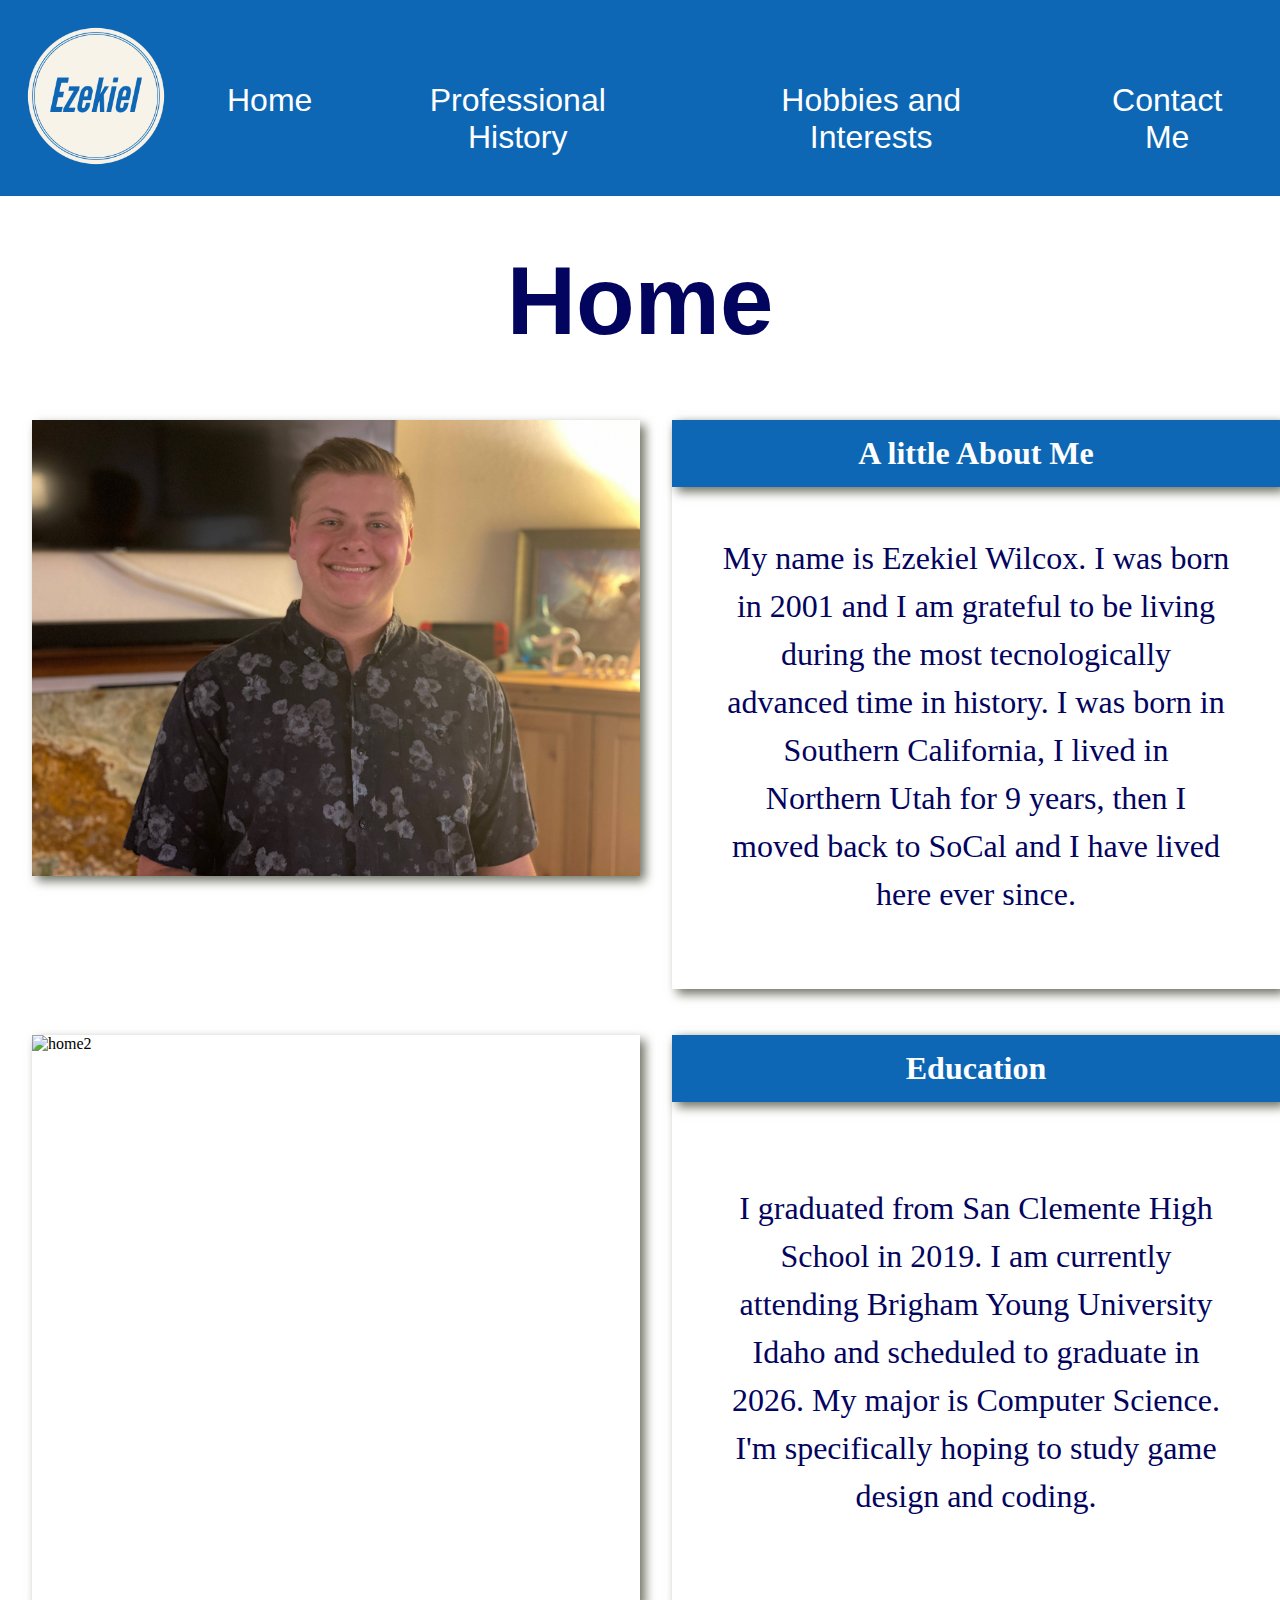
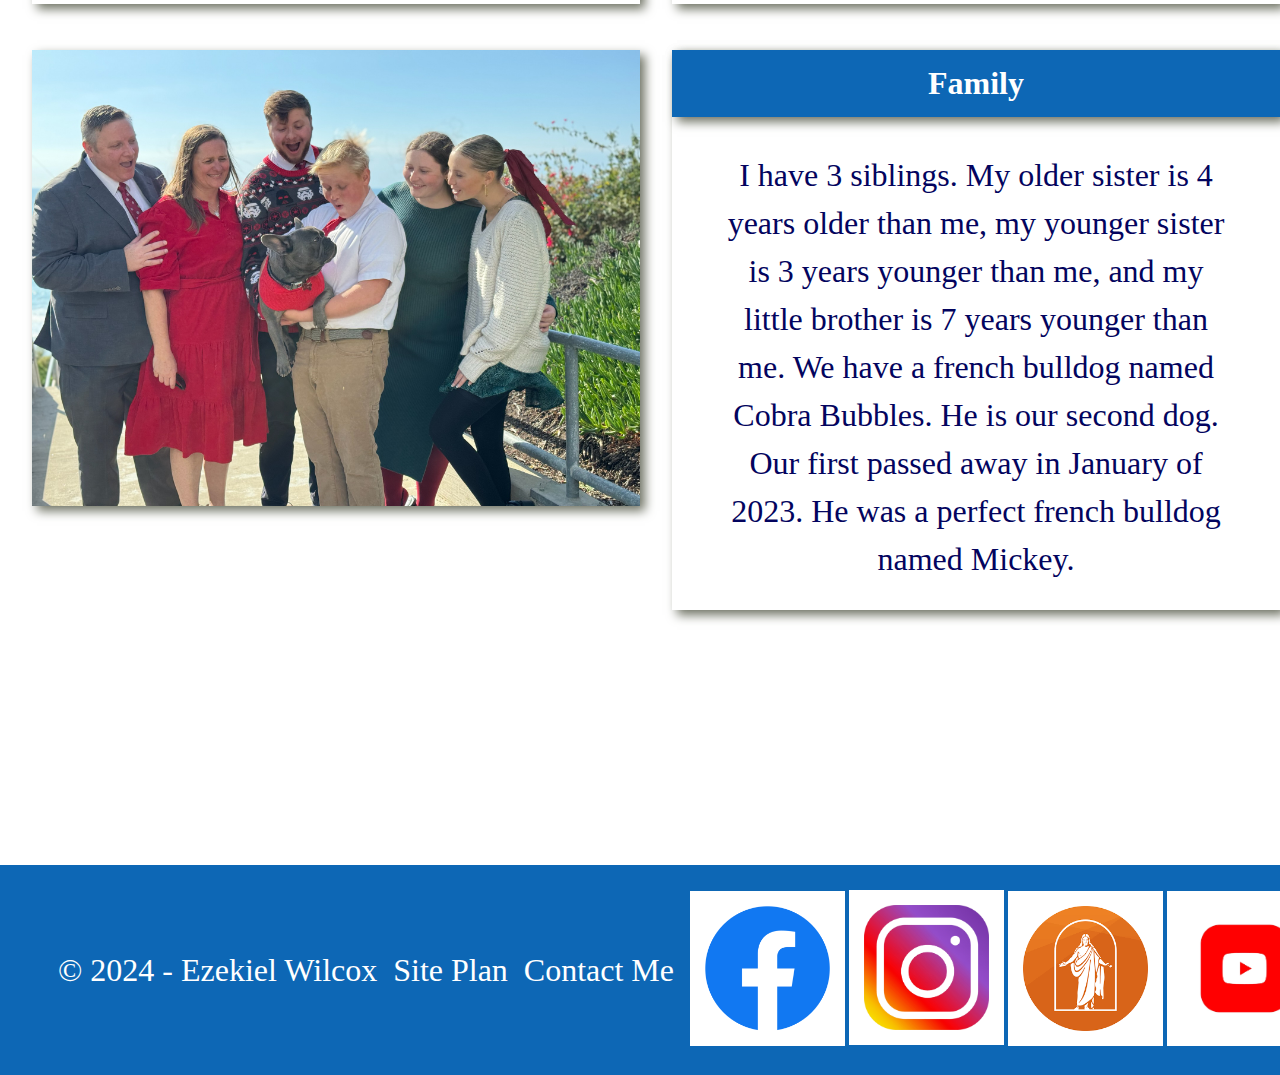
==== commit be864d55: "fixed year" ====
--- a/personalsite/index.html
+++ b/personalsite/index.html
@@ -40,7 +40,7 @@
             <img class="home3" src="images/home3.JPG" alt="home3">
             <section class="msg_3">
                 <h2>Family</h2>
-                <p>I have 3 siblings. My older sister is 4 years older than me, my younger sister is 3 years younger than me, and my little brother is 7 years younger than me. We have a french bulldog named Cobra Bubbles. He is our second dog. Our first passed away in January of 2022. He was a french bulldog named Mickey.</p>
+                <p>I have 3 siblings. My older sister is 4 years older than me, my younger sister is 3 years younger than me, and my little brother is 7 years younger than me. We have a french bulldog named Cobra Bubbles. He is our second dog. Our first passed away in January of 2023. He was a perfect french bulldog named Mickey.</p>
             </section>
         </main>
         <footer>
--- a/personalsite/styles/styles.css
+++ b/personalsite/styles/styles.css
@@ -143,7 +143,6 @@
     text-align: center;
     line-height: 1.5em;
     padding: 50px;
-    
 }
 
 .msg_3 {
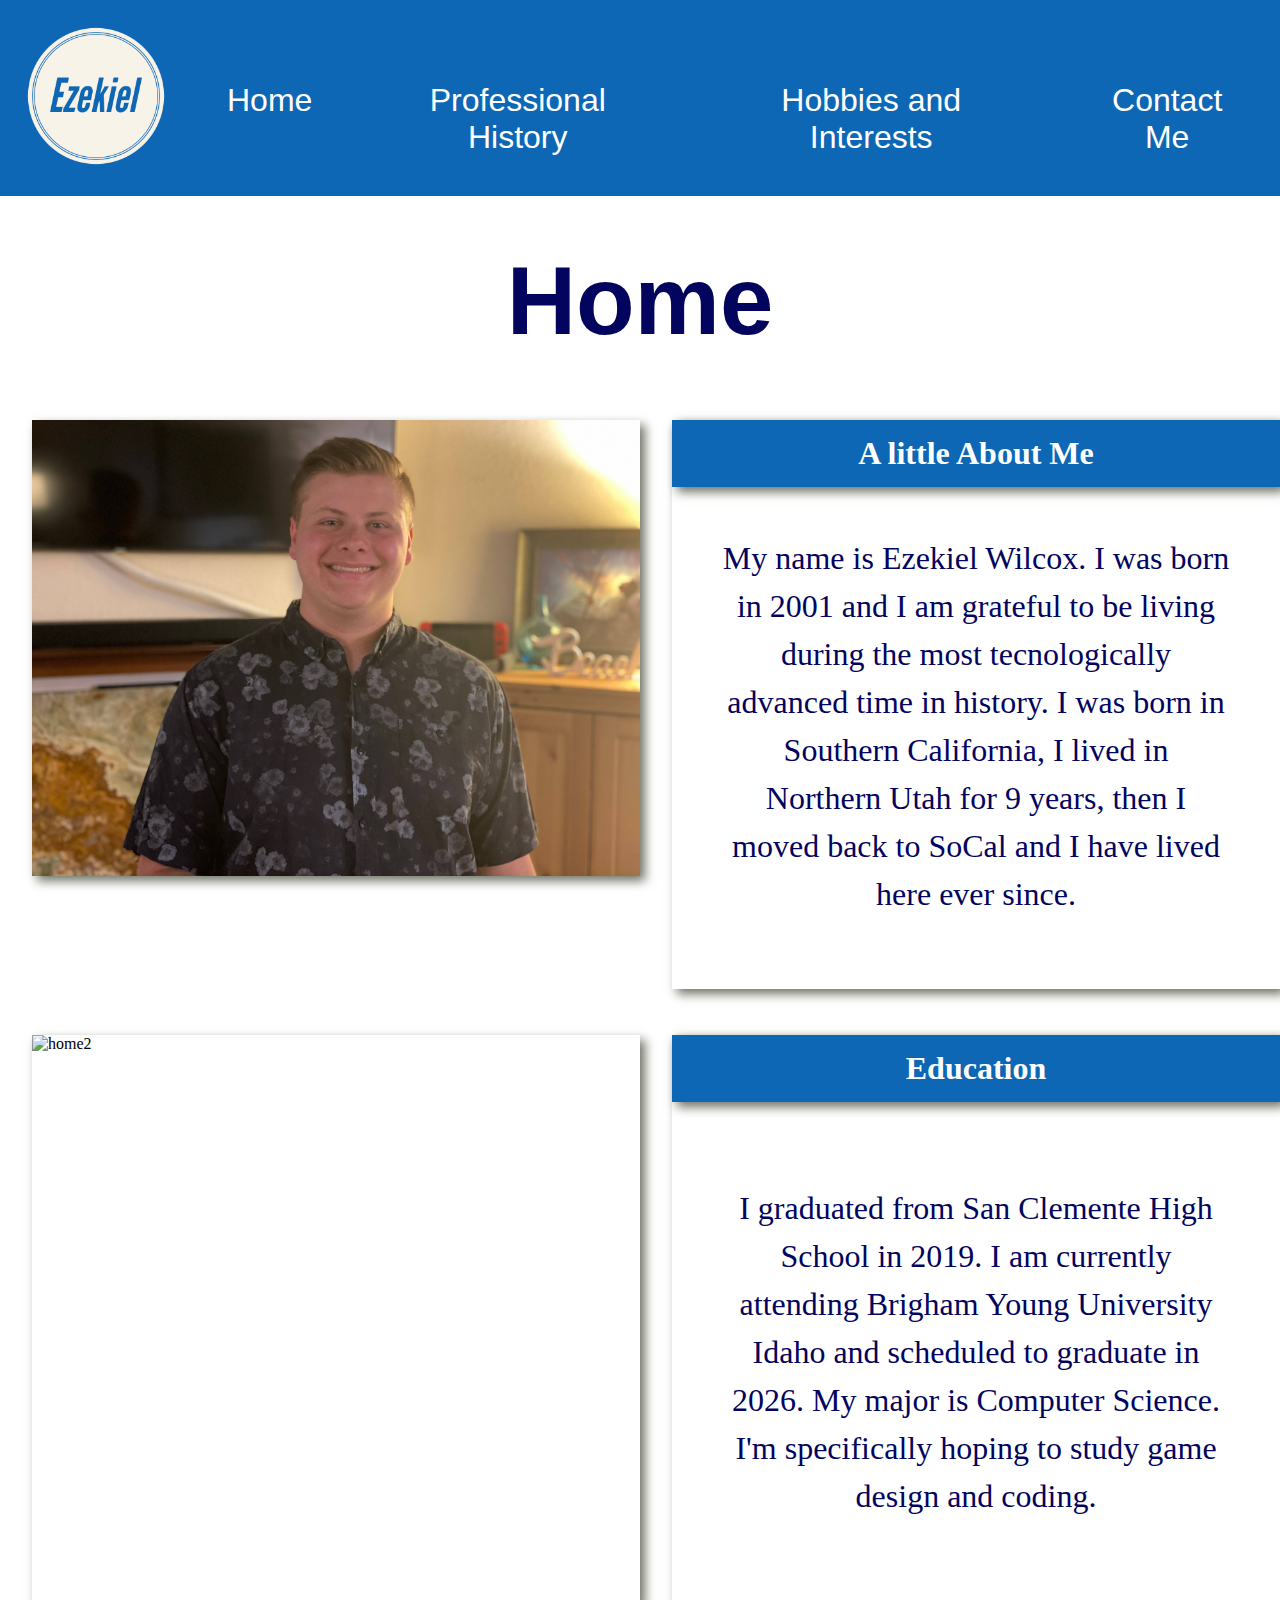
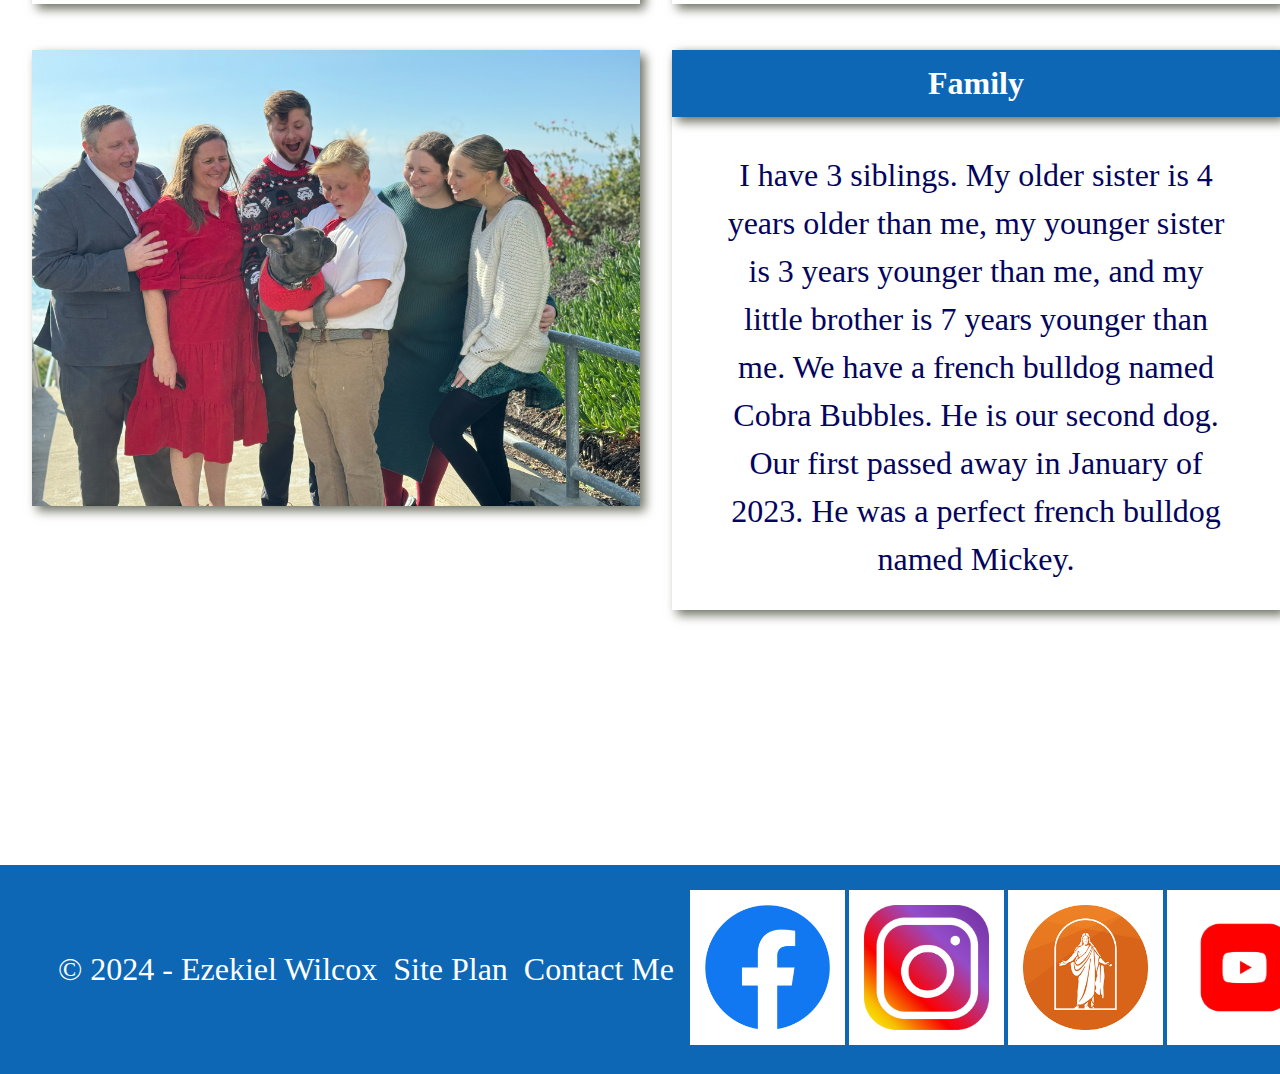
==== commit b187248c: "more css and hover messages" ====
--- a/personalsite/index.html
+++ b/personalsite/index.html
@@ -27,7 +27,12 @@
         </div>
         <main class="home-grid">
             <div id="background"></div>
-            <img class="home1" src="images/home1.JPG" alt="home1">
+            <div class="container">
+                <img src="images/home1.JPG" alt="home1" class="home1">
+                <div class="middle">
+                    <div class="text">Ezekiel</div>
+                </div>
+            </div>
             <section class="msg_1">
                 <h2>A little About Me</h2>
                 <p>My name is Ezekiel Wilcox. I was born in 2001 and I am grateful to be living during the most tecnologically advanced time in history. I was born in Southern California, I lived in Northern Utah for 9 years, then I moved back to SoCal and I have lived here ever since.</p>
--- a/personalsite/styles/styles.css
+++ b/personalsite/styles/styles.css
@@ -64,12 +64,42 @@
     max-width: 1450px;
 }
 
+.container {
+    position: relative;
+    width: 100%;
+}
+  
+.middle {
+    transition: .5s ease;
+    opacity: 0;
+    position: absolute;
+    top: 90%;
+    left: 50%;
+    transform: translate(-50%, -50%);
+    -ms-transform: translate(-50%, -50%);
+    text-align: center;
+}
+  
+.container:hover .middle {
+    opacity: 1;
+}
+  
+.text {
+    background-color: #CAF0F8;
+    color: #000;
+    font-size: 30px;
+    padding: 16px 32px;
+}
+
 .home1 {
     width: 95%;
     max-width: 100%;
     grid-column: 2 / 3;
     grid-row: 1 / 2;
     box-shadow: 5px 5px 10px #6f7364;
+    display: block;
+    transition: .5s ease;
+    backface-visibility: hidden;
 }
 
 .home2 {
@@ -211,9 +241,7 @@
     font-size: 2em;
 }
 
-.insta-logo {
-    margin-bottom: 1px;
-}
+
 
 /* ----------------------------------- */
 
